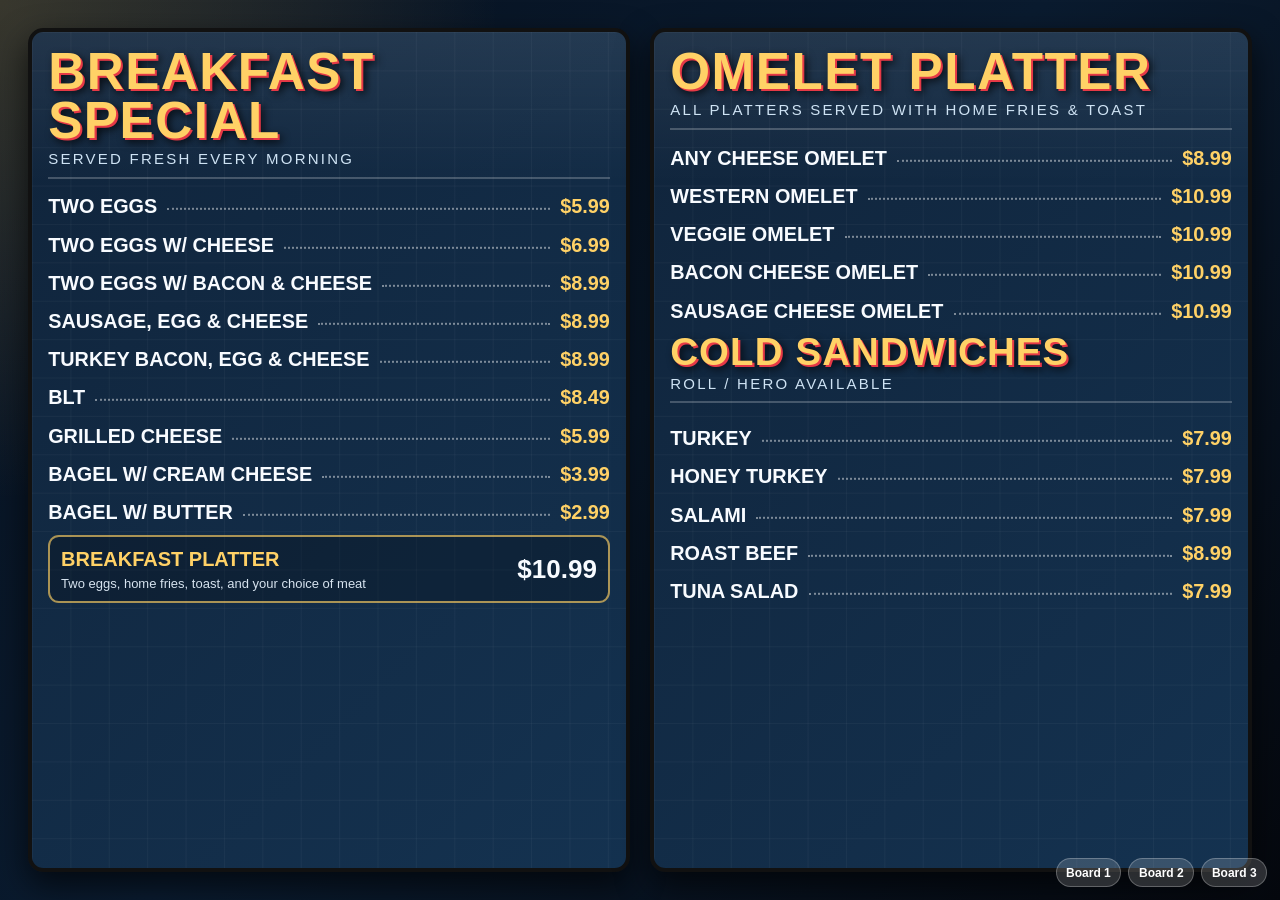
==== board1.html @ 54cf61fe "Initial deli menu board sample" ====
<!DOCTYPE html>
<html lang="en">
<head>
  <meta charset="UTF-8" />
  <meta name="viewport" content="width=device-width, initial-scale=1.0" />
  <title>Deli Menu Board 1</title>
  <link rel="stylesheet" href="menu.css" />
</head>
<body>
  <main class="board-screen">
    <section class="menu-board">
      <div class="board-header">
        <h1 class="board-title">Breakfast Special</h1>
        <p class="board-subtitle">Served fresh every morning</p>
      </div>

      <div class="menu-content">
        <div class="menu-row"><span class="menu-item">Two Eggs</span><span class="menu-dots"></span><span class="price">$5.99</span></div>
        <div class="menu-row"><span class="menu-item">Two Eggs w/ Cheese</span><span class="menu-dots"></span><span class="price">$6.99</span></div>
        <div class="menu-row"><span class="menu-item">Two Eggs w/ Bacon & Cheese</span><span class="menu-dots"></span><span class="price">$8.99</span></div>
        <div class="menu-row"><span class="menu-item">Sausage, Egg & Cheese</span><span class="menu-dots"></span><span class="price">$8.99</span></div>
        <div class="menu-row"><span class="menu-item">Turkey Bacon, Egg & Cheese</span><span class="menu-dots"></span><span class="price">$8.99</span></div>
        <div class="menu-row"><span class="menu-item">BLT</span><span class="menu-dots"></span><span class="price">$8.49</span></div>
        <div class="menu-row"><span class="menu-item">Grilled Cheese</span><span class="menu-dots"></span><span class="price">$5.99</span></div>
        <div class="menu-row"><span class="menu-item">Bagel w/ Cream Cheese</span><span class="menu-dots"></span><span class="price">$3.99</span></div>
        <div class="menu-row"><span class="menu-item">Bagel w/ Butter</span><span class="menu-dots"></span><span class="price">$2.99</span></div>

        <div class="feature-box">
          <div>
            <div class="feature-title">Breakfast Platter</div>
            <div class="note">Two eggs, home fries, toast, and your choice of meat</div>
          </div>
          <div class="feature-price">$10.99</div>
        </div>
      </div>
    </section>

    <section class="menu-board">
      <div class="board-header">
        <h1 class="board-title">Omelet Platter</h1>
        <p class="board-subtitle">All platters served with home fries & toast</p>
      </div>

      <div class="menu-content">
        <div class="menu-row"><span class="menu-item">Any Cheese Omelet</span><span class="menu-dots"></span><span class="price">$8.99</span></div>
        <div class="menu-row"><span class="menu-item">Western Omelet</span><span class="menu-dots"></span><span class="price">$10.99</span></div>
        <div class="menu-row"><span class="menu-item">Veggie Omelet</span><span class="menu-dots"></span><span class="price">$10.99</span></div>
        <div class="menu-row"><span class="menu-item">Bacon Cheese Omelet</span><span class="menu-dots"></span><span class="price">$10.99</span></div>
        <div class="menu-row"><span class="menu-item">Sausage Cheese Omelet</span><span class="menu-dots"></span><span class="price">$10.99</span></div>

        <div class="board-header">
          <h1 class="board-title" style="font-size: clamp(30px, 3vw, 58px);">Cold Sandwiches</h1>
          <p class="board-subtitle">Roll / Hero available</p>
        </div>

        <div class="menu-row"><span class="menu-item">Turkey</span><span class="menu-dots"></span><span class="price">$7.99</span></div>
        <div class="menu-row"><span class="menu-item">Honey Turkey</span><span class="menu-dots"></span><span class="price">$7.99</span></div>
        <div class="menu-row"><span class="menu-item">Salami</span><span class="menu-dots"></span><span class="price">$7.99</span></div>
        <div class="menu-row"><span class="menu-item">Roast Beef</span><span class="menu-dots"></span><span class="price">$8.99</span></div>
        <div class="menu-row"><span class="menu-item">Tuna Salad</span><span class="menu-dots"></span><span class="price">$7.99</span></div>
      </div>
    </section>
  </main>

  <nav class="nav-strip">
    <a href="board1.html">Board 1</a>
    <a href="board2.html">Board 2</a>
    <a href="board3.html">Board 3</a>
  </nav>
</body>
</html>
---- menu.css ----
/* menu.css */
:root {
  --bg: #07111f;
  --panel: #10243b;
  --panel-2: #143250;
  --gold: #ffd166;
  --orange: #ff7b00;
  --red: #e63946;
  --white: #f8fbff;
  --muted: #cfe3f4;
  --line: rgba(255,255,255,.22);
}

* {
  box-sizing: border-box;
}

html,
body {
  margin: 0;
  min-height: 100%;
  background: #000;
  color: var(--white);
  font-family: Arial, Helvetica, sans-serif;
}

body {
  overflow: hidden;
}

.board-screen {
  width: 100vw;
  height: 100vh;
  padding: 2.2vw;
  display: grid;
  grid-template-columns: 1fr 1fr;
  gap: 1.6vw;
  background:
    radial-gradient(circle at top left, rgba(255, 209, 102, .20), transparent 32%),
    linear-gradient(135deg, #07111f 0%, #0a1b2f 48%, #05080e 100%);
}

.menu-board {
  min-width: 0;
  border: .35vw solid #111;
  border-radius: 1.2vw;
  background:
    linear-gradient(180deg, rgba(255,255,255,.08), transparent 18%),
    linear-gradient(135deg, var(--panel), var(--panel-2));
  box-shadow: 0 1vw 2.5vw rgba(0,0,0,.65);
  padding: 1.25vw;
  display: flex;
  flex-direction: column;
  position: relative;
  overflow: hidden;
}

.menu-board::before {
  content: "";
  position: absolute;
  inset: 0;
  background-image:
    linear-gradient(rgba(255,255,255,.035) 1px, transparent 1px),
    linear-gradient(90deg, rgba(255,255,255,.035) 1px, transparent 1px);
  background-size: 3vw 3vw;
  pointer-events: none;
}

.board-header {
  position: relative;
  z-index: 1;
  margin-bottom: 1vw;
  padding-bottom: .75vw;
  border-bottom: .2vw solid var(--line);
}

.board-title {
  margin: 0;
  color: var(--gold);
  font-size: clamp(36px, 4vw, 76px);
  line-height: .95;
  letter-spacing: .03em;
  text-transform: uppercase;
  text-shadow: .16vw .16vw 0 var(--red), .3vw .3vw .7vw rgba(0,0,0,.85);
}

.board-subtitle {
  margin: .35vw 0 0;
  color: var(--muted);
  font-size: clamp(15px, 1.15vw, 28px);
  letter-spacing: .15em;
  text-transform: uppercase;
}

.menu-content {
  position: relative;
  z-index: 1;
  flex: 1;
  display: grid;
  align-content: start;
  gap: .55vw;
}

.menu-row {
  display: grid;
  grid-template-columns: auto 1fr auto;
  align-items: baseline;
  gap: .8vw;
  padding: .32vw 0;
  font-size: clamp(18px, 1.55vw, 36px);
}

.menu-item {
  font-weight: 800;
  text-transform: uppercase;
}

.menu-dots {
  border-bottom: .18vw dotted rgba(255,255,255,.45);
  transform: translateY(-.25vw);
}

.price {
  color: var(--gold);
  font-weight: 900;
  min-width: 4ch;
  text-align: right;
}

.note {
  margin-top: .35vw;
  color: #e8f4ff;
  font-size: clamp(13px, .95vw, 22px);
  opacity: .92;
}

.badge {
  display: inline-block;
  margin-left: .6vw;
  padding: .18vw .55vw;
  border-radius: 999px;
  background: var(--orange);
  color: #111;
  font-weight: 900;
  font-size: .75em;
  vertical-align: middle;
}

.feature-box {
  margin-top: auto;
  border: .18vw solid rgba(255,209,102,.65);
  background: rgba(0,0,0,.22);
  border-radius: .85vw;
  padding: .85vw;
  display: grid;
  grid-template-columns: 1fr auto;
  gap: .8vw;
  align-items: center;
}

.feature-title {
  color: var(--gold);
  font-weight: 900;
  font-size: clamp(20px, 1.55vw, 36px);
  text-transform: uppercase;
}

.feature-price {
  font-weight: 900;
  font-size: clamp(26px, 2vw, 44px);
}

.nav-strip {
  position: fixed;
  right: 1vw;
  bottom: 1vw;
  z-index: 10;
  display: flex;
  gap: .55vw;
}

.nav-strip a {
  color: #fff;
  text-decoration: none;
  background: rgba(255,255,255,.16);
  border: 1px solid rgba(255,255,255,.25);
  padding: .5vw .75vw;
  border-radius: 999px;
  font-weight: 800;
  font-size: clamp(12px, .8vw, 18px);
}

@media (max-width: 900px) {
  body {
    overflow: auto;
  }

  .board-screen {
    height: auto;
    min-height: 100vh;
    grid-template-columns: 1fr;
    padding: 18px;
    gap: 18px;
  }

  .menu-board {
    min-height: 620px;
    border-width: 4px;
    border-radius: 14px;
    padding: 18px;
  }

  .board-title {
    font-size: 42px;
  }

  .menu-row {
    font-size: 19px;
    gap: 10px;
  }

  .nav-strip {
    position: static;
    justify-content: center;
    padding: 14px;
    background: #000;
  }

  .nav-strip a {
    padding: 9px 12px;
    font-size: 14px;
  }
}
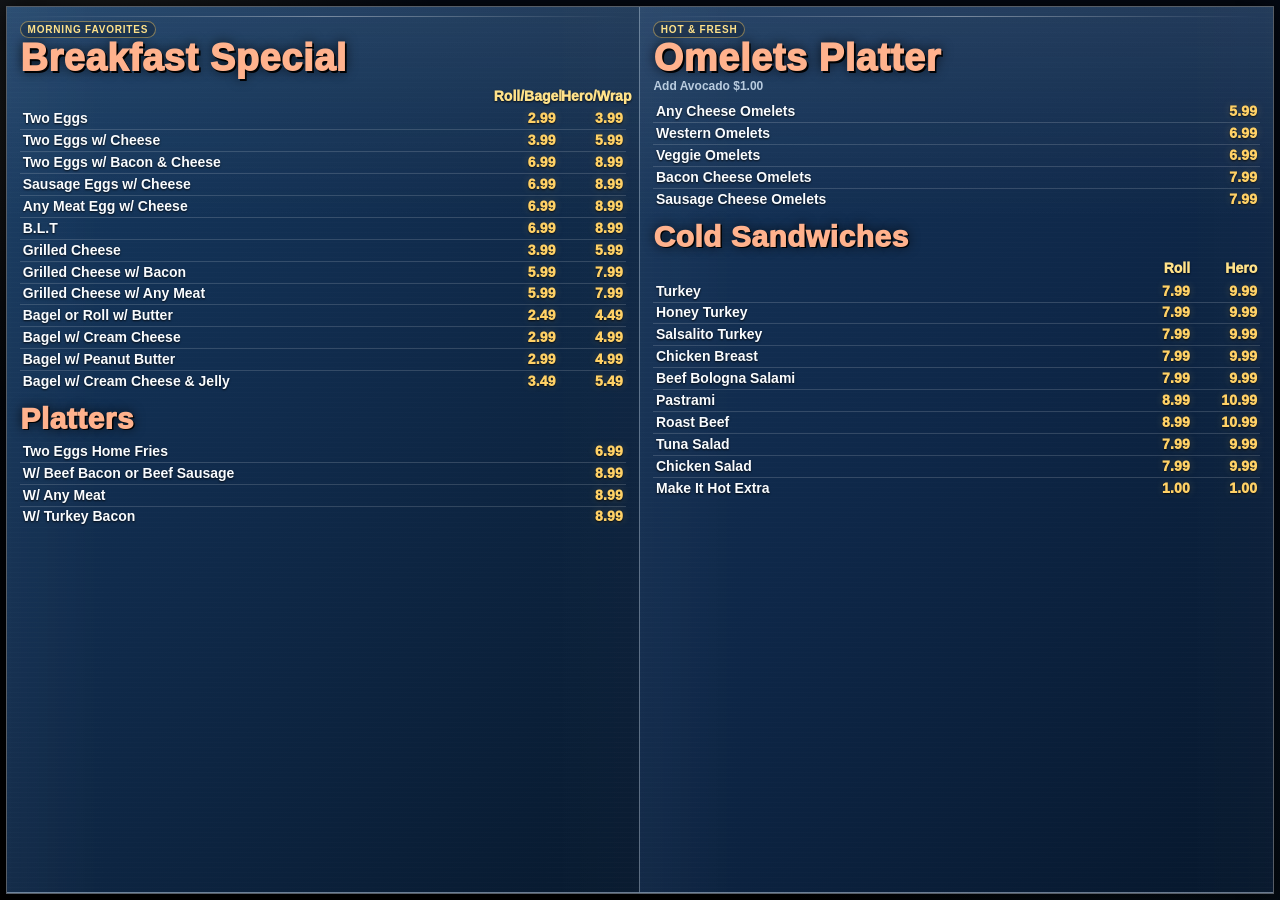
==== commit cd130146: "Add QR-friendly menu home page" ====
--- a/board1.html
+++ b/board1.html
@@ -1,71 +1,224 @@
 <!DOCTYPE html>
 <html lang="en">
+
 <head>
-  <meta charset="UTF-8" />
-  <meta name="viewport" content="width=device-width, initial-scale=1.0" />
-  <title>Deli Menu Board 1</title>
-  <link rel="stylesheet" href="menu.css" />
+    <meta charset="UTF-8" />
+    <meta name="viewport" content="width=device-width, initial-scale=1.0" />
+    <title>Deli Menu Board 1</title>
+    <link rel="stylesheet" href="menu.css?v=11" />
 </head>
-<body>
-  <main class="board-screen">
-    <section class="menu-board">
-      <div class="board-header">
-        <h1 class="board-title">Breakfast Special</h1>
-        <p class="board-subtitle">Served fresh every morning</p>
-      </div>
-
-      <div class="menu-content">
-        <div class="menu-row"><span class="menu-item">Two Eggs</span><span class="menu-dots"></span><span class="price">$5.99</span></div>
-        <div class="menu-row"><span class="menu-item">Two Eggs w/ Cheese</span><span class="menu-dots"></span><span class="price">$6.99</span></div>
-        <div class="menu-row"><span class="menu-item">Two Eggs w/ Bacon & Cheese</span><span class="menu-dots"></span><span class="price">$8.99</span></div>
-        <div class="menu-row"><span class="menu-item">Sausage, Egg & Cheese</span><span class="menu-dots"></span><span class="price">$8.99</span></div>
-        <div class="menu-row"><span class="menu-item">Turkey Bacon, Egg & Cheese</span><span class="menu-dots"></span><span class="price">$8.99</span></div>
-        <div class="menu-row"><span class="menu-item">BLT</span><span class="menu-dots"></span><span class="price">$8.49</span></div>
-        <div class="menu-row"><span class="menu-item">Grilled Cheese</span><span class="menu-dots"></span><span class="price">$5.99</span></div>
-        <div class="menu-row"><span class="menu-item">Bagel w/ Cream Cheese</span><span class="menu-dots"></span><span class="price">$3.99</span></div>
-        <div class="menu-row"><span class="menu-item">Bagel w/ Butter</span><span class="menu-dots"></span><span class="price">$2.99</span></div>
-
-        <div class="feature-box">
-          <div>
-            <div class="feature-title">Breakfast Platter</div>
-            <div class="note">Two eggs, home fries, toast, and your choice of meat</div>
-          </div>
-          <div class="feature-price">$10.99</div>
-        </div>
-      </div>
-    </section>
-
-    <section class="menu-board">
-      <div class="board-header">
-        <h1 class="board-title">Omelet Platter</h1>
-        <p class="board-subtitle">All platters served with home fries & toast</p>
-      </div>
-
-      <div class="menu-content">
-        <div class="menu-row"><span class="menu-item">Any Cheese Omelet</span><span class="menu-dots"></span><span class="price">$8.99</span></div>
-        <div class="menu-row"><span class="menu-item">Western Omelet</span><span class="menu-dots"></span><span class="price">$10.99</span></div>
-        <div class="menu-row"><span class="menu-item">Veggie Omelet</span><span class="menu-dots"></span><span class="price">$10.99</span></div>
-        <div class="menu-row"><span class="menu-item">Bacon Cheese Omelet</span><span class="menu-dots"></span><span class="price">$10.99</span></div>
-        <div class="menu-row"><span class="menu-item">Sausage Cheese Omelet</span><span class="menu-dots"></span><span class="price">$10.99</span></div>
-
-        <div class="board-header">
-          <h1 class="board-title" style="font-size: clamp(30px, 3vw, 58px);">Cold Sandwiches</h1>
-          <p class="board-subtitle">Roll / Hero available</p>
-        </div>
-
-        <div class="menu-row"><span class="menu-item">Turkey</span><span class="menu-dots"></span><span class="price">$7.99</span></div>
-        <div class="menu-row"><span class="menu-item">Honey Turkey</span><span class="menu-dots"></span><span class="price">$7.99</span></div>
-        <div class="menu-row"><span class="menu-item">Salami</span><span class="menu-dots"></span><span class="price">$7.99</span></div>
-        <div class="menu-row"><span class="menu-item">Roast Beef</span><span class="menu-dots"></span><span class="price">$8.99</span></div>
-        <div class="menu-row"><span class="menu-item">Tuna Salad</span><span class="menu-dots"></span><span class="price">$7.99</span></div>
-      </div>
-    </section>
-  </main>
-
-  <nav class="nav-strip">
-    <a href="board1.html">Board 1</a>
-    <a href="board2.html">Board 2</a>
-    <a href="board3.html">Board 3</a>
-  </nav>
+
+<body class="tv-mode">
+    <main class="menu-page board-one-page">
+        <section class="board-grid board-one-layout">
+            <div class="menu-section breakfast-section">
+                <div class="section-kicker">Morning Favorites</div>
+                <h1 class="section-title">Breakfast Special</h1>
+
+                <table class="menu-table two-price">
+                    <thead>
+                        <tr>
+                            <th></th>
+                            <th class="price">Roll/Bagel</th>
+                            <th class="price">Hero/Wrap</th>
+                        </tr>
+                    </thead>
+                    <tbody>
+                        <tr>
+                            <td>Two Eggs</td>
+                            <td class="price">2.99</td>
+                            <td class="price">3.99</td>
+                        </tr>
+                        <tr>
+                            <td>Two Eggs w/ Cheese</td>
+                            <td class="price">3.99</td>
+                            <td class="price">5.99</td>
+                        </tr>
+                        <tr>
+                            <td>Two Eggs w/ Bacon &amp; Cheese</td>
+                            <td class="price">6.99</td>
+                            <td class="price">8.99</td>
+                        </tr>
+                        <tr>
+                            <td>Sausage Eggs w/ Cheese</td>
+                            <td class="price">6.99</td>
+                            <td class="price">8.99</td>
+                        </tr>
+                        <tr>
+                            <td>Any Meat Egg w/ Cheese</td>
+                            <td class="price">6.99</td>
+                            <td class="price">8.99</td>
+                        </tr>
+                        <tr>
+                            <td>B.L.T</td>
+                            <td class="price">6.99</td>
+                            <td class="price">8.99</td>
+                        </tr>
+                        <tr>
+                            <td>Grilled Cheese</td>
+                            <td class="price">3.99</td>
+                            <td class="price">5.99</td>
+                        </tr>
+                        <tr>
+                            <td>Grilled Cheese w/ Bacon</td>
+                            <td class="price">5.99</td>
+                            <td class="price">7.99</td>
+                        </tr>
+                        <tr>
+                            <td>Grilled Cheese w/ Any Meat</td>
+                            <td class="price">5.99</td>
+                            <td class="price">7.99</td>
+                        </tr>
+                        <tr>
+                            <td>Bagel or Roll w/ Butter</td>
+                            <td class="price">2.49</td>
+                            <td class="price">4.49</td>
+                        </tr>
+                        <tr>
+                            <td>Bagel w/ Cream Cheese</td>
+                            <td class="price">2.99</td>
+                            <td class="price">4.99</td>
+                        </tr>
+                        <tr>
+                            <td>Bagel w/ Peanut Butter</td>
+                            <td class="price">2.99</td>
+                            <td class="price">4.99</td>
+                        </tr>
+                        <tr>
+                            <td>Bagel w/ Cream Cheese &amp; Jelly</td>
+                            <td class="price">3.49</td>
+                            <td class="price">5.49</td>
+                        </tr>
+                    </tbody>
+                </table>
+
+                <h2 class="sub-title">Platters</h2>
+
+                <table class="menu-table">
+                    <tbody>
+                        <tr>
+                            <td>Two Eggs Home Fries</td>
+                            <td class="price">6.99</td>
+                        </tr>
+                        <tr>
+                            <td>W/ Beef Bacon or Beef Sausage</td>
+                            <td class="price">8.99</td>
+                        </tr>
+                        <tr>
+                            <td>W/ Any Meat</td>
+                            <td class="price">8.99</td>
+                        </tr>
+                        <tr>
+                            <td>W/ Turkey Bacon</td>
+                            <td class="price">8.99</td>
+                        </tr>
+                    </tbody>
+                </table>
+            </div>
+
+            <div class="menu-section omelets-section">
+                <div class="section-kicker">Hot &amp; Fresh</div>
+                <h1 class="section-title">Omelets Platter</h1>
+                <p class="small-note">Add Avocado $1.00</p>
+
+                <table class="menu-table">
+                    <tbody>
+                        <tr>
+                            <td>Any Cheese Omelets</td>
+                            <td class="price">5.99</td>
+                        </tr>
+                        <tr>
+                            <td>Western Omelets</td>
+                            <td class="price">6.99</td>
+                        </tr>
+                        <tr>
+                            <td>Veggie Omelets</td>
+                            <td class="price">6.99</td>
+                        </tr>
+                        <tr>
+                            <td>Bacon Cheese Omelets</td>
+                            <td class="price">7.99</td>
+                        </tr>
+                        <tr>
+                            <td>Sausage Cheese Omelets</td>
+                            <td class="price">7.99</td>
+                        </tr>
+                    </tbody>
+                </table>
+
+                <h2 class="sub-title">Cold Sandwiches</h2>
+
+                <table class="menu-table two-price">
+                    <thead>
+                        <tr>
+                            <th></th>
+                            <th class="price">Roll</th>
+                            <th class="price">Hero</th>
+                        </tr>
+                    </thead>
+                    <tbody>
+                        <tr>
+                            <td>Turkey</td>
+                            <td class="price">7.99</td>
+                            <td class="price">9.99</td>
+                        </tr>
+                        <tr>
+                            <td>Honey Turkey</td>
+                            <td class="price">7.99</td>
+                            <td class="price">9.99</td>
+                        </tr>
+                        <tr>
+                            <td>Salsalito Turkey</td>
+                            <td class="price">7.99</td>
+                            <td class="price">9.99</td>
+                        </tr>
+                        <tr>
+                            <td>Chicken Breast</td>
+                            <td class="price">7.99</td>
+                            <td class="price">9.99</td>
+                        </tr>
+                        <tr>
+                            <td>Beef Bologna Salami</td>
+                            <td class="price">7.99</td>
+                            <td class="price">9.99</td>
+                        </tr>
+                        <tr>
+                            <td>Pastrami</td>
+                            <td class="price">8.99</td>
+                            <td class="price">10.99</td>
+                        </tr>
+                        <tr>
+                            <td>Roast Beef</td>
+                            <td class="price">8.99</td>
+                            <td class="price">10.99</td>
+                        </tr>
+                        <tr>
+                            <td>Tuna Salad</td>
+                            <td class="price">7.99</td>
+                            <td class="price">9.99</td>
+                        </tr>
+                        <tr>
+                            <td>Chicken Salad</td>
+                            <td class="price">7.99</td>
+                            <td class="price">9.99</td>
+                        </tr>
+                        <tr>
+                            <td>Make It Hot Extra</td>
+                            <td class="price">1.00</td>
+                            <td class="price">1.00</td>
+                        </tr>
+                    </tbody>
+                </table>
+            </div>
+        </section>
+    </main>
+
+    <nav class="nav-strip">
+        <a href="index.html">Home</a>
+        <a href="board1.html">Board 1</a>
+        <a href="board2.html">Board 2</a>
+        <a href="board3.html">Board 3</a>
+    </nav>
 </body>
-</html>
+
+</html>
--- a/menu.css
+++ b/menu.css
@@ -1,14 +1,23 @@
-/* menu.css */
 :root {
-  --bg: #07111f;
-  --panel: #10243b;
-  --panel-2: #143250;
+  --page-bg: #020711;
+  --panel-a: #163b63;
+  --panel-b: #102b4c;
+  --panel-c: #07192e;
+
+  --panel-warm-a: #20324c;
+  --panel-warm-b: #102641;
+
+  --text: #f9fcff;
+  --muted: #b9ccdf;
+
   --gold: #ffd166;
-  --orange: #ff7b00;
-  --red: #e63946;
-  --white: #f8fbff;
-  --muted: #cfe3f4;
-  --line: rgba(255,255,255,.22);
+  --gold-bright: #ffe28a;
+  --orange: #ffb28d;
+  --orange-hot: #ff7f50;
+
+  --line: rgba(255, 255, 255, 0.15);
+  --line-strong: rgba(255, 255, 255, 0.32);
+  --shadow: rgba(0, 0, 0, 0.78);
 }
 
 * {
@@ -18,9 +27,10 @@
 html,
 body {
   margin: 0;
+  width: 100%;
   min-height: 100%;
   background: #000;
-  color: var(--white);
+  color: var(--text);
   font-family: Arial, Helvetica, sans-serif;
 }
 
@@ -28,166 +38,360 @@
   overflow: hidden;
 }
 
-.board-screen {
+.menu-page {
   width: 100vw;
   height: 100vh;
-  padding: 2.2vw;
+  padding: 0.45vw;
+  background:
+    radial-gradient(circle at 8% 10%, rgba(255, 209, 102, 0.11), transparent 24%),
+    radial-gradient(circle at 92% 88%, rgba(51, 153, 255, 0.12), transparent 28%),
+    linear-gradient(180deg, #030915 0%, #000 100%);
+}
+
+.board-grid {
+  width: 100%;
+  height: 100%;
   display: grid;
+  border: 1px solid var(--line-strong);
+  background: #06101d;
+  box-shadow:
+    0 0 26px rgba(0, 0, 0, 0.9),
+    inset 0 0 70px rgba(0, 0, 0, 0.42);
+  overflow: hidden;
+}
+
+/* BOARD 1 */
+.board-one-layout {
   grid-template-columns: 1fr 1fr;
-  gap: 1.6vw;
-  background:
-    radial-gradient(circle at top left, rgba(255, 209, 102, .20), transparent 32%),
-    linear-gradient(135deg, #07111f 0%, #0a1b2f 48%, #05080e 100%);
-}
-
-.menu-board {
+}
+
+/* BOARD 2 */
+.board-two-layout {
+  grid-template-columns: 1fr 1fr 1fr 1fr;
+  grid-template-rows: 0.78fr 1.22fr;
+}
+
+.hot-board-section {
+  grid-column: 1 / 3;
+}
+
+.burger-board-section {
+  grid-column: 3 / 5;
+}
+
+/* BOARD 3 */
+.board-three-layout {
+  grid-template-columns: repeat(6, 1fr);
+  grid-template-rows: repeat(4, 1fr);
+}
+
+.menu-section {
   min-width: 0;
-  border: .35vw solid #111;
-  border-radius: 1.2vw;
-  background:
-    linear-gradient(180deg, rgba(255,255,255,.08), transparent 18%),
-    linear-gradient(135deg, var(--panel), var(--panel-2));
-  box-shadow: 0 1vw 2.5vw rgba(0,0,0,.65);
-  padding: 1.25vw;
-  display: flex;
-  flex-direction: column;
+  min-height: 0;
+  padding: 0.95vw 1.05vw;
+  border-right: 1px solid var(--line-strong);
+  border-bottom: 1px solid var(--line-strong);
   position: relative;
   overflow: hidden;
-}
-
-.menu-board::before {
+  background:
+    linear-gradient(180deg, rgba(255, 255, 255, 0.075), transparent 24%),
+    linear-gradient(135deg, var(--panel-a) 0%, var(--panel-b) 45%, var(--panel-c) 100%);
+}
+
+.menu-section:nth-child(even) {
+  background:
+    linear-gradient(180deg, rgba(255, 255, 255, 0.075), transparent 24%),
+    linear-gradient(135deg, #17375d 0%, #0e2748 48%, #06172c 100%);
+}
+
+.menu-section::before {
   content: "";
   position: absolute;
   inset: 0;
-  background-image:
-    linear-gradient(rgba(255,255,255,.035) 1px, transparent 1px),
-    linear-gradient(90deg, rgba(255,255,255,.035) 1px, transparent 1px);
-  background-size: 3vw 3vw;
   pointer-events: none;
-}
-
-.board-header {
-  position: relative;
-  z-index: 1;
-  margin-bottom: 1vw;
-  padding-bottom: .75vw;
-  border-bottom: .2vw solid var(--line);
-}
-
-.board-title {
+  background:
+    linear-gradient(90deg, rgba(255, 255, 255, 0.045), transparent 16%, transparent 84%, rgba(255, 255, 255, 0.025)),
+    repeating-linear-gradient(180deg,
+      rgba(255, 255, 255, 0.018) 0px,
+      rgba(255, 255, 255, 0.018) 1px,
+      transparent 1px,
+      transparent 5px);
+  opacity: 0.7;
+}
+
+.menu-section::after {
+  content: "";
+  position: absolute;
+  left: 1vw;
+  right: 1vw;
+  top: 0.7vw;
+  height: 1px;
+  background: linear-gradient(90deg, transparent, rgba(255, 255, 255, 0.38), transparent);
+  pointer-events: none;
+}
+
+.board-one-layout .menu-section:last-child,
+.board-two-layout .menu-section:nth-child(2),
+.board-two-layout .menu-section:last-child {
+  border-right: none;
+}
+
+.board-two-layout .hot-board-section,
+.board-two-layout .burger-board-section {
+  padding-top: 0.75vw;
+}
+
+.section-kicker {
+  position: relative;
+  z-index: 1;
+  display: inline-block;
+  margin-bottom: 0.22vw;
+  padding: 0.18vw 0.5vw;
+  border: 1px solid rgba(255, 209, 102, 0.45);
+  border-radius: 999px;
+  color: var(--gold-bright);
+  background: rgba(0, 0, 0, 0.22);
+  font-size: clamp(10px, 0.62vw, 15px);
+  font-weight: 900;
+  letter-spacing: 0.08em;
+  text-transform: uppercase;
+}
+
+.section-title,
+.sub-title {
+  position: relative;
+  z-index: 1;
   margin: 0;
+  color: var(--orange);
+  line-height: 0.92;
+  letter-spacing: 0.015em;
+  text-shadow:
+    0.045em 0.045em 0 rgba(0, 0, 0, 0.95),
+    0 0 12px rgba(0, 0, 0, 0.75);
+}
+
+.section-title {
+  margin-bottom: 0.8vw;
+  font-size: clamp(34px, 2.65vw, 62px);
+  font-weight: 950;
+}
+
+.sub-title {
+  margin-top: 1.05vw;
+  margin-bottom: 0.62vw;
+  font-size: clamp(27px, 1.95vw, 44px);
+  font-weight: 950;
+}
+
+.small-note {
+  position: relative;
+  z-index: 1;
+  margin: -0.55vw 0 0.62vw;
+  color: var(--muted);
+  font-size: clamp(12px, 0.82vw, 18px);
+  font-weight: 700;
+}
+
+.menu-table {
+  position: relative;
+  z-index: 1;
+  width: 100%;
+  border-collapse: collapse;
+  table-layout: fixed;
+}
+
+.menu-table th,
+.menu-table td {
+  padding: 0.15vw 0.2vw;
+  font-size: clamp(13px, 0.9vw, 20px);
+  line-height: 1.18;
+  vertical-align: middle;
+}
+
+.menu-table th {
+  color: var(--gold-bright);
+  font-weight: 950;
+  text-align: right;
+  white-space: nowrap;
+  padding-bottom: 0.25vw;
+  text-shadow: 0 1px 2px var(--shadow);
+}
+
+.menu-table td:first-child {
+  color: var(--text);
+  font-weight: 900;
+  text-shadow: 0 1px 2px var(--shadow);
+}
+
+.menu-table tbody tr td {
+  border-bottom: 1px solid var(--line);
+}
+
+.menu-table tbody tr:last-child td {
+  border-bottom: none;
+}
+
+.menu-table td.price,
+.menu-table th.price {
+  width: 5.1vw;
+  text-align: right;
+  white-space: nowrap;
+  font-weight: 950;
+}
+
+.menu-table.two-price td.price,
+.menu-table.two-price th.price {
+  width: 5.25vw;
+}
+
+.menu-table.three-col td.price,
+.menu-table.three-col th.price {
+  width: 4.35vw;
+}
+
+.menu-table td.price {
   color: var(--gold);
-  font-size: clamp(36px, 4vw, 76px);
-  line-height: .95;
-  letter-spacing: .03em;
-  text-transform: uppercase;
-  text-shadow: .16vw .16vw 0 var(--red), .3vw .3vw .7vw rgba(0,0,0,.85);
-}
-
-.board-subtitle {
-  margin: .35vw 0 0;
-  color: var(--muted);
-  font-size: clamp(15px, 1.15vw, 28px);
-  letter-spacing: .15em;
-  text-transform: uppercase;
-}
-
-.menu-content {
-  position: relative;
-  z-index: 1;
-  flex: 1;
+  letter-spacing: 0.015em;
+  text-shadow:
+    0 1px 2px var(--shadow),
+    0 0 9px rgba(255, 209, 102, 0.22);
+}
+
+/* Slightly larger Board 1 text because there are only two sections */
+.board-one-page .menu-table th,
+.board-one-page .menu-table td {
+  font-size: clamp(14px, 0.98vw, 22px);
+  line-height: 1.22;
+}
+
+.board-one-page .section-title {
+  font-size: clamp(38px, 2.85vw, 68px);
+}
+
+.board-one-page .sub-title {
+  font-size: clamp(30px, 2.1vw, 48px);
+}
+
+/* Board 2 needs tighter text because it has more content */
+.board-two-page .menu-table th,
+.board-two-page .menu-table td {
+  font-size: clamp(12px, 0.82vw, 18px);
+  line-height: 1.14;
+}
+
+.board-two-page .section-title {
+  font-size: clamp(32px, 2.45vw, 56px);
+}
+
+.board-two-page .sub-title {
+  font-size: clamp(25px, 1.78vw, 40px);
+}
+
+/* Combo board */
+.combo-item {
+  min-width: 0;
+  min-height: 0;
+  border-right: 1px solid var(--line-strong);
+  border-bottom: 1px solid var(--line-strong);
+  padding: 0.75vw;
   display: grid;
-  align-content: start;
-  gap: .55vw;
-}
-
-.menu-row {
+  grid-template-columns: auto 1fr;
+  grid-template-rows: auto 1fr auto;
+  gap: 0.35vw 0.45vw;
+  align-items: start;
+  position: relative;
+  overflow: hidden;
+  background:
+    radial-gradient(circle at 50% 38%, rgba(255, 255, 255, 0.07), transparent 33%),
+    linear-gradient(180deg, rgba(255, 255, 255, 0.075), transparent 24%),
+    linear-gradient(135deg, #173a61 0%, #0f2a4b 48%, #06182d 100%);
+}
+
+.combo-item:nth-child(even) {
+  background:
+    radial-gradient(circle at 50% 38%, rgba(255, 209, 102, 0.06), transparent 34%),
+    linear-gradient(180deg, rgba(255, 255, 255, 0.075), transparent 24%),
+    linear-gradient(135deg, #143457 0%, #0d2746 48%, #06162a 100%);
+}
+
+.combo-item::before {
+  content: "";
+  position: absolute;
+  inset: 0;
+  background:
+    linear-gradient(90deg, rgba(255, 255, 255, 0.035), transparent 22%, transparent 80%, rgba(255, 255, 255, 0.025)),
+    repeating-linear-gradient(180deg,
+      rgba(255, 255, 255, 0.018) 0px,
+      rgba(255, 255, 255, 0.018) 1px,
+      transparent 1px,
+      transparent 5px);
+  pointer-events: none;
+}
+
+.combo-number {
+  position: relative;
+  z-index: 1;
+  color: #06111f;
+  background: var(--gold);
+  min-width: 2.15vw;
+  height: 2.15vw;
+  border-radius: 999px;
   display: grid;
-  grid-template-columns: auto 1fr auto;
-  align-items: baseline;
-  gap: .8vw;
-  padding: .32vw 0;
-  font-size: clamp(18px, 1.55vw, 36px);
-}
-
-.menu-item {
-  font-weight: 800;
-  text-transform: uppercase;
-}
-
-.menu-dots {
-  border-bottom: .18vw dotted rgba(255,255,255,.45);
-  transform: translateY(-.25vw);
-}
-
-.price {
+  place-items: center;
+  font-size: clamp(13px, 0.9vw, 18px);
+  font-weight: 950;
+  box-shadow: 0 0 12px rgba(255, 209, 102, 0.22);
+}
+
+.combo-name {
+  position: relative;
+  z-index: 1;
+  color: var(--text);
+  font-size: clamp(14px, 1vw, 21px);
+  font-weight: 950;
+  line-height: 1.05;
+  text-align: left;
+  text-shadow: 0 1px 2px var(--shadow);
+}
+
+.combo-price {
+  position: relative;
+  z-index: 1;
+  grid-column: 1 / -1;
+  align-self: end;
+  justify-self: end;
   color: var(--gold);
-  font-weight: 900;
-  min-width: 4ch;
-  text-align: right;
-}
-
-.note {
-  margin-top: .35vw;
-  color: #e8f4ff;
-  font-size: clamp(13px, .95vw, 22px);
-  opacity: .92;
-}
-
-.badge {
-  display: inline-block;
-  margin-left: .6vw;
-  padding: .18vw .55vw;
-  border-radius: 999px;
-  background: var(--orange);
-  color: #111;
-  font-weight: 900;
-  font-size: .75em;
-  vertical-align: middle;
-}
-
-.feature-box {
-  margin-top: auto;
-  border: .18vw solid rgba(255,209,102,.65);
-  background: rgba(0,0,0,.22);
-  border-radius: .85vw;
-  padding: .85vw;
-  display: grid;
-  grid-template-columns: 1fr auto;
-  gap: .8vw;
-  align-items: center;
-}
-
-.feature-title {
-  color: var(--gold);
-  font-weight: 900;
-  font-size: clamp(20px, 1.55vw, 36px);
-  text-transform: uppercase;
-}
-
-.feature-price {
-  font-weight: 900;
-  font-size: clamp(26px, 2vw, 44px);
+  font-size: clamp(16px, 1.12vw, 24px);
+  font-weight: 950;
+  letter-spacing: 0.02em;
+  text-shadow:
+    0 1px 2px var(--shadow),
+    0 0 10px rgba(255, 209, 102, 0.25);
 }
 
 .nav-strip {
   position: fixed;
-  right: 1vw;
-  bottom: 1vw;
-  z-index: 10;
+  right: 0.9vw;
+  bottom: 0.85vw;
+  z-index: 20;
   display: flex;
-  gap: .55vw;
+  gap: 0.45vw;
 }
 
 .nav-strip a {
   color: #fff;
   text-decoration: none;
-  background: rgba(255,255,255,.16);
-  border: 1px solid rgba(255,255,255,.25);
-  padding: .5vw .75vw;
+  background: rgba(255, 255, 255, 0.13);
+  border: 1px solid rgba(255, 255, 255, 0.32);
+  padding: 0.45vw 0.75vw;
   border-radius: 999px;
-  font-weight: 800;
-  font-size: clamp(12px, .8vw, 18px);
+  font-size: clamp(11px, 0.72vw, 16px);
+  font-weight: 900;
+  backdrop-filter: blur(6px);
+}
+
+body.tv-mode .nav-strip {
+  display: none;
 }
 
 @media (max-width: 900px) {
@@ -195,39 +399,170 @@
     overflow: auto;
   }
 
-  .board-screen {
+  .menu-page {
     height: auto;
     min-height: 100vh;
-    grid-template-columns: 1fr;
-    padding: 18px;
-    gap: 18px;
-  }
-
-  .menu-board {
-    min-height: 620px;
-    border-width: 4px;
-    border-radius: 14px;
-    padding: 18px;
-  }
-
-  .board-title {
-    font-size: 42px;
-  }
-
-  .menu-row {
-    font-size: 19px;
-    gap: 10px;
+  }
+
+  .board-one-layout,
+  .board-two-layout,
+  .board-three-layout {
+    display: block;
+  }
+
+  .menu-section,
+  .combo-item {
+    min-height: 300px;
+    border-left: none;
+    border-right: none;
   }
 
   .nav-strip {
     position: static;
     justify-content: center;
-    padding: 14px;
-    background: #000;
-  }
-
-  .nav-strip a {
-    padding: 9px 12px;
-    font-size: 14px;
-  }
-}
+    padding: 12px;
+  }
+
+  body.tv-mode .nav-strip {
+    display: flex;
+  }
+}
+
+/* QR / customer home page */
+.home-page {
+  min-height: 100vh;
+  padding: 28px;
+  display: grid;
+  place-items: center;
+  background:
+    radial-gradient(circle at 15% 10%, rgba(255, 209, 102, 0.16), transparent 30%),
+    radial-gradient(circle at 85% 90%, rgba(51, 153, 255, 0.16), transparent 32%),
+    linear-gradient(180deg, #030915 0%, #000 100%);
+  color: var(--text);
+}
+
+.home-card {
+  width: min(1050px, 100%);
+  padding: clamp(24px, 4vw, 56px);
+  border: 1px solid var(--line-strong);
+  border-radius: 28px;
+  background:
+    linear-gradient(180deg, rgba(255, 255, 255, 0.075), transparent 28%),
+    linear-gradient(135deg, #173a61 0%, #102b4c 48%, #06182d 100%);
+  box-shadow:
+    0 24px 80px rgba(0, 0, 0, 0.65),
+    inset 0 0 70px rgba(0, 0, 0, 0.28);
+  text-align: center;
+}
+
+.home-kicker {
+  display: inline-block;
+  margin-bottom: 16px;
+  padding: 8px 16px;
+  border: 1px solid rgba(255, 209, 102, 0.45);
+  border-radius: 999px;
+  color: var(--gold-bright);
+  background: rgba(0, 0, 0, 0.22);
+  font-size: 13px;
+  font-weight: 900;
+  letter-spacing: 0.12em;
+  text-transform: uppercase;
+}
+
+.home-card h1 {
+  margin: 0;
+  color: var(--orange);
+  font-size: clamp(48px, 8vw, 96px);
+  line-height: 0.95;
+  letter-spacing: 0.02em;
+  text-shadow:
+    0.045em 0.045em 0 rgba(0, 0, 0, 0.95),
+    0 0 18px rgba(0, 0, 0, 0.75);
+}
+
+.home-subtitle {
+  max-width: 720px;
+  margin: 18px auto 34px;
+  color: var(--muted);
+  font-size: clamp(17px, 2.2vw, 24px);
+  line-height: 1.4;
+  font-weight: 700;
+}
+
+.home-board-links {
+  display: grid;
+  grid-template-columns: repeat(3, 1fr);
+  gap: 18px;
+}
+
+.home-board-card {
+  min-height: 210px;
+  padding: 24px 20px;
+  display: flex;
+  flex-direction: column;
+  justify-content: center;
+  gap: 12px;
+  border: 1px solid rgba(255, 255, 255, 0.18);
+  border-radius: 22px;
+  color: var(--text);
+  text-decoration: none;
+  background:
+    radial-gradient(circle at top left, rgba(255, 209, 102, 0.14), transparent 35%),
+    rgba(0, 0, 0, 0.22);
+  box-shadow: inset 0 0 30px rgba(0, 0, 0, 0.28);
+  transition:
+    transform 160ms ease,
+    border-color 160ms ease,
+    background 160ms ease;
+}
+
+.home-board-card:hover,
+.home-board-card:focus {
+  transform: translateY(-4px);
+  border-color: rgba(255, 209, 102, 0.65);
+  background:
+    radial-gradient(circle at top left, rgba(255, 209, 102, 0.2), transparent 36%),
+    rgba(255, 255, 255, 0.06);
+}
+
+.board-card-number {
+  align-self: center;
+  padding: 6px 13px;
+  border-radius: 999px;
+  background: var(--gold);
+  color: #06111f;
+  font-size: 13px;
+  font-weight: 950;
+  text-transform: uppercase;
+}
+
+.home-board-card strong {
+  color: var(--gold-bright);
+  font-size: clamp(20px, 2vw, 28px);
+  line-height: 1.08;
+}
+
+.home-board-card small {
+  color: var(--muted);
+  font-size: 15px;
+  line-height: 1.35;
+  font-weight: 700;
+}
+
+@media (max-width: 800px) {
+  .home-page {
+    padding: 18px;
+  }
+
+  .home-card {
+    border-radius: 22px;
+  }
+
+  .home-board-links {
+    grid-template-columns: 1fr;
+  }
+
+  .home-board-card {
+    min-height: 150px;
+  }
+}
